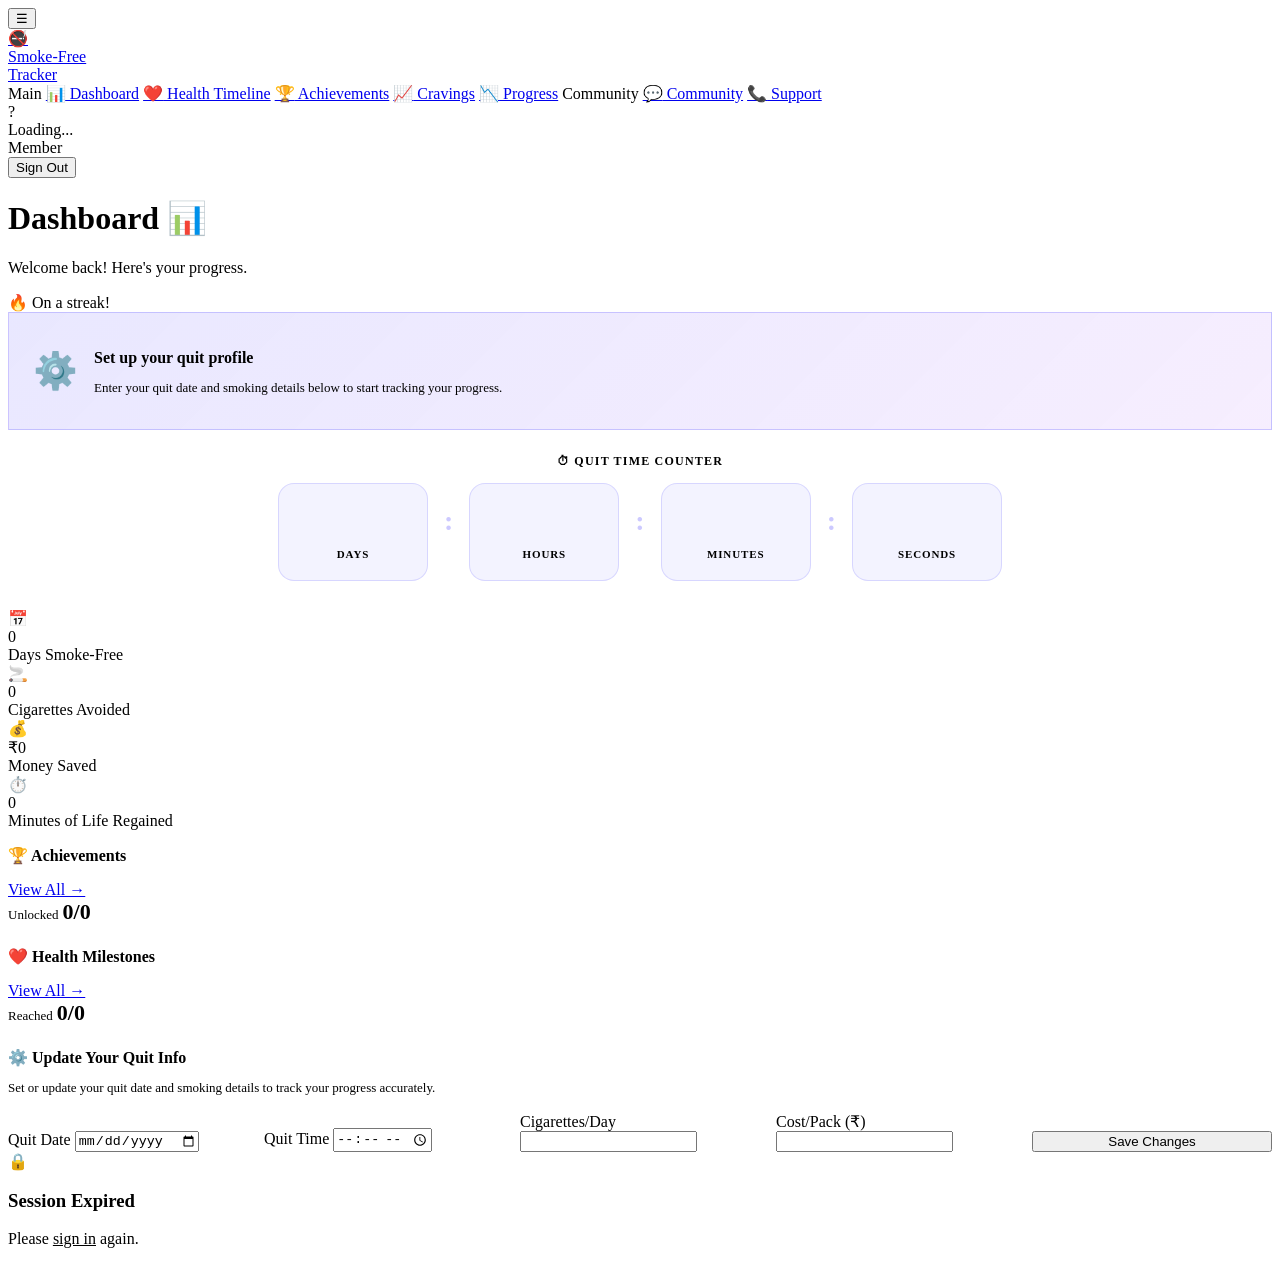
==== frontend/dashboard.html @ bf9aa64d "Initial commit - Smoke Free Tracker" ====
<!DOCTYPE html>
<html lang="en">
<head>
  <meta charset="UTF-8"/>
  <meta name="viewport" content="width=device-width, initial-scale=1.0"/>
  <meta name="description" content="Smoke-Free Tracker Dashboard — Track your smoke-free time with a live timer and progress stats."/>
  <title>Dashboard | Smoke-Free Tracker</title>
  <link rel="stylesheet" href="/css/style.css"/>
  <meta name="theme-color" content="#7C3AED"/>
  <meta name="apple-mobile-web-app-capable" content="yes"/>
  <meta name="apple-mobile-web-app-status-bar-style" content="black-translucent"/>
  <meta name="apple-mobile-web-app-title" content="SmokeFree"/>
  <link rel="manifest" href="/manifest.json"/>
  <link rel="apple-touch-icon" href="/icons/icon-192.png"/>
  <style>
    /* ── Quit Time Counter ─────────────────────────────────────────── */
    .quit-time-section {
      margin-bottom: 28px;
    }
    .quit-time-label {
      font-size: 12px;
      font-weight: 600;
      letter-spacing: 0.1em;
      text-transform: uppercase;
      color: var(--text-muted);
      text-align: center;
      margin-bottom: 14px;
    }
    .quit-time-grid {
      display: flex;
      justify-content: center;
      gap: 16px;
      flex-wrap: wrap;
    }
    .quit-time-box {
      background: rgba(108, 99, 255, 0.08);
      border: 1px solid rgba(108, 99, 255, 0.2);
      border-radius: 16px;
      padding: 20px 24px;
      text-align: center;
      min-width: 100px;
      backdrop-filter: blur(12px);
      position: relative;
      overflow: hidden;
      transition: all 0.3s ease;
    }
    .quit-time-box::before {
      content: '';
      position: absolute;
      top: 0; left: 0; right: 0;
      height: 2px;
      background: var(--gradient-primary);
    }
    .quit-time-box:hover {
      border-color: rgba(108, 99, 255, 0.4);
      transform: translateY(-2px);
      box-shadow: 0 8px 24px rgba(108, 99, 255, 0.2);
    }
    .quit-time-digits {
      font-family: 'Space Grotesk', monospace;
      font-size: 38px;
      font-weight: 800;
      background: var(--gradient-primary);
      -webkit-background-clip: text;
      -webkit-text-fill-color: transparent;
      background-clip: text;
      line-height: 1;
      letter-spacing: -1px;
      min-width: 2ch;
      display: inline-block;
    }
    .quit-time-unit {
      font-size: 11px;
      font-weight: 600;
      color: var(--text-muted);
      text-transform: uppercase;
      letter-spacing: 0.08em;
      margin-top: 6px;
    }
    .quit-time-separator {
      display: flex;
      align-items: center;
      font-size: 28px;
      font-weight: 800;
      color: rgba(108, 99, 255, 0.35);
      padding-bottom: 22px;
      align-self: center;
    }
    /* ── Profile Setup Banner (shown when no quit date) ─────────────── */
    .setup-banner {
      background: linear-gradient(135deg, rgba(108,99,255,0.15), rgba(168,85,247,0.1));
      border: 1px solid rgba(108,99,255,0.3);
      border-radius: var(--radius-lg);
      padding: 20px 24px;
      margin-bottom: 24px;
      display: flex;
      align-items: center;
      gap: 16px;
    }
    .setup-banner-icon { font-size: 36px; }
    .setup-banner-text h3 { font-size: 16px; font-weight: 700; margin-bottom: 4px; }
    .setup-banner-text p  { font-size: 13px; color: var(--text-muted); }
  </style>
</head>
<body>
<div class="app-layout">

  <!-- Mobile hamburger + overlay -->
  <button class="hamburger-btn" id="hamburger-btn" aria-label="Open navigation" onclick="toggleSidebar()">☰</button>
  <div class="sidebar-overlay" id="sidebar-overlay" onclick="closeSidebar()"></div>

  <!-- Sidebar -->
  <nav class="sidebar" id="sidebar">
    <a href="/dashboard.html" class="sidebar-logo">
      <div class="sidebar-logo-icon">🚭</div>
      <div class="sidebar-logo-text">Smoke-Free<br>Tracker</div>
    </a>

    <span class="nav-section-label">Main</span>
    <a href="/dashboard.html"    class="nav-link active"><span class="nav-icon">📊</span> Dashboard</a>
    <a href="/health.html"       class="nav-link"><span class="nav-icon">❤️</span> Health Timeline</a>
    <a href="/achievements.html" class="nav-link"><span class="nav-icon">🏆</span> Achievements</a>
    <a href="/cravings.html"     class="nav-link"><span class="nav-icon">📈</span> Cravings</a>
    <a href="/progress.html"     class="nav-link"><span class="nav-icon">📉</span> Progress</a>

    <span class="nav-section-label">Community</span>
    <a href="/community.html"    class="nav-link"><span class="nav-icon">💬</span> Community</a>
    <a href="/support.html"      class="nav-link"><span class="nav-icon">📞</span> Support</a>

    <div class="sidebar-footer">
      <div class="sidebar-user">
        <div class="sidebar-user-avatar" id="sidebar-avatar">?</div>
        <div>
          <div class="sidebar-user-name" id="sidebar-name">Loading...</div>
          <div class="sidebar-user-role">Member</div>
        </div>
      </div>
      <button class="btn btn-outline btn-sm btn-block mt-1" onclick="logout()" id="logout-btn">Sign Out</button>
    </div>
  </nav>

  <!-- Main Content -->
  <main class="main-content">
    <div class="page-header flex-between">
      <div>
        <h1 class="page-title">Dashboard 📊</h1>
        <p class="page-subtitle" id="days-message">Welcome back! Here's your progress.</p>
      </div>
      <div id="streak-badge" class="badge badge-success hidden">🔥 On a streak!</div>
    </div>

    <!-- Loading -->
    <div id="loading" class="loading"><div class="spinner"></div></div>

    <!-- Stats Grid -->
    <div id="stats-container" class="hidden">

      <!-- Profile setup banner — shown until quit date is configured -->
      <div id="setup-banner" class="setup-banner hidden">
        <div class="setup-banner-icon">⚙️</div>
        <div class="setup-banner-text">
          <h3>Set up your quit profile</h3>
          <p>Enter your quit date and smoking details below to start tracking your progress.</p>
        </div>
      </div>

      <!-- ═══ Quit Time Counter ════════════════════════════════════════════ -->
      <div class="quit-time-section" id="quit-time-section">
        <p class="quit-time-label">⏱ Quit Time Counter</p>
        <div class="quit-time-grid">
          <div class="quit-time-box">
            <div class="quit-time-digits" id="qt-days">--</div>
            <div class="quit-time-unit">Days</div>
          </div>
          <div class="quit-time-separator">:</div>
          <div class="quit-time-box">
            <div class="quit-time-digits" id="qt-hours">--</div>
            <div class="quit-time-unit">Hours</div>
          </div>
          <div class="quit-time-separator">:</div>
          <div class="quit-time-box">
            <div class="quit-time-digits" id="qt-minutes">--</div>
            <div class="quit-time-unit">Minutes</div>
          </div>
          <div class="quit-time-separator">:</div>
          <div class="quit-time-box">
            <div class="quit-time-digits" id="qt-seconds">--</div>
            <div class="quit-time-unit">Seconds</div>
          </div>
        </div>
      </div>

      <!-- Hero Stats -->
      <div class="grid-4 mb-3" id="stat-cards">
        <div class="stat-card">
          <div class="stat-icon">📅</div>
          <div class="stat-value" id="stat-days">0</div>
          <div class="stat-label">Days Smoke-Free</div>
        </div>
        <div class="stat-card green">
          <div class="stat-icon green">🚬</div>
          <div class="stat-value green" id="stat-cigs">0</div>
          <div class="stat-label">Cigarettes Avoided</div>
        </div>
        <div class="stat-card warm">
          <div class="stat-icon warm">💰</div>
          <div class="stat-value warm" id="stat-money">₹0</div>
          <div class="stat-label">Money Saved</div>
        </div>
        <div class="stat-card cool">
          <div class="stat-icon cool">⏱️</div>
          <div class="stat-value" id="stat-life">0</div>
          <div class="stat-label">Minutes of Life Regained</div>
        </div>
      </div>

      <!-- Secondary Stats -->
      <div class="grid-2 mb-3">
        <div class="card">
          <div class="flex-between mb-2">
            <h3 style="font-size:16px;font-weight:600;">🏆 Achievements</h3>
            <a href="/achievements.html" class="badge badge-purple">View All →</a>
          </div>
          <div class="flex-between">
            <span class="text-muted" style="font-size:13px;">Unlocked</span>
            <span style="font-size:22px;font-weight:800;color:var(--accent-primary);" id="ach-count">0/0</span>
          </div>
          <div class="mt-2" style="background:rgba(255,255,255,0.06);border-radius:999px;height:6px;overflow:hidden;">
            <div id="ach-bar" style="height:100%;border-radius:999px;background:var(--gradient-primary);transition:width 0.8s ease;width:0%;"></div>
          </div>
        </div>

        <div class="card">
          <div class="flex-between mb-2">
            <h3 style="font-size:16px;font-weight:600;">❤️ Health Milestones</h3>
            <a href="/health.html" class="badge badge-success">View All →</a>
          </div>
          <div class="flex-between">
            <span class="text-muted" style="font-size:13px;">Reached</span>
            <span style="font-size:22px;font-weight:800;color:var(--accent-green);" id="ms-count">0/0</span>
          </div>
          <div class="mt-2" style="background:rgba(255,255,255,0.06);border-radius:999px;height:6px;overflow:hidden;">
            <div id="ms-bar" style="height:100%;border-radius:999px;background:var(--gradient-green);transition:width 0.8s ease;width:0%;"></div>
          </div>
        </div>
      </div>

      <!-- ⚙️ Profile Setup / Update Quit Info -->
      <div class="card">
        <h3 style="font-size:16px;font-weight:600;margin-bottom:4px;">⚙️ Update Your Quit Info</h3>
        <p style="font-size:13px;color:var(--text-muted);margin-bottom:16px;">
          Set or update your quit date and smoking details to track your progress accurately.
        </p>
        <div id="update-alert"></div>
        <div style="display:grid;grid-template-columns:repeat(auto-fit,minmax(180px,1fr));gap:16px;align-items:end;">
          <div class="form-group" style="margin:0;">
            <label class="form-label" for="upd-quit-date">Quit Date</label>
            <input class="form-input" type="date" id="upd-quit-date"/>
          </div>
          <div class="form-group" style="margin:0;">
            <label class="form-label" for="upd-quit-time">Quit Time</label>
            <input class="form-input" type="time" id="upd-quit-time"/>
          </div>
          <div class="form-group" style="margin:0;">
            <label class="form-label" for="upd-cigs">Cigarettes/Day</label>
            <input class="form-input" type="number" id="upd-cigs" min="1"/>
          </div>
          <div class="form-group" style="margin:0;">
            <label class="form-label" for="upd-cost">Cost/Pack (₹)</label>
            <input class="form-input" type="number" id="upd-cost" step="0.01" min="0"/>
          </div>
          <button class="btn btn-success" onclick="updateQuitInfo()" id="save-quit-btn">Save Changes</button>
        </div>
      </div>

    </div><!-- /stats-container -->

    <!-- Not-logged-in notice -->
    <div id="error-state" class="hidden">
      <div class="empty-state">
        <div class="empty-state-icon">🔒</div>
        <h3>Session Expired</h3>
        <p>Please <a href="/index.html" style="color:var(--accent-primary);">sign in</a> again.</p>
      </div>
    </div>
  </main>
</div>

<script src="/js/dashboard.js"></script>
<script src="/js/pwa.js"></script>
</body>
</html>
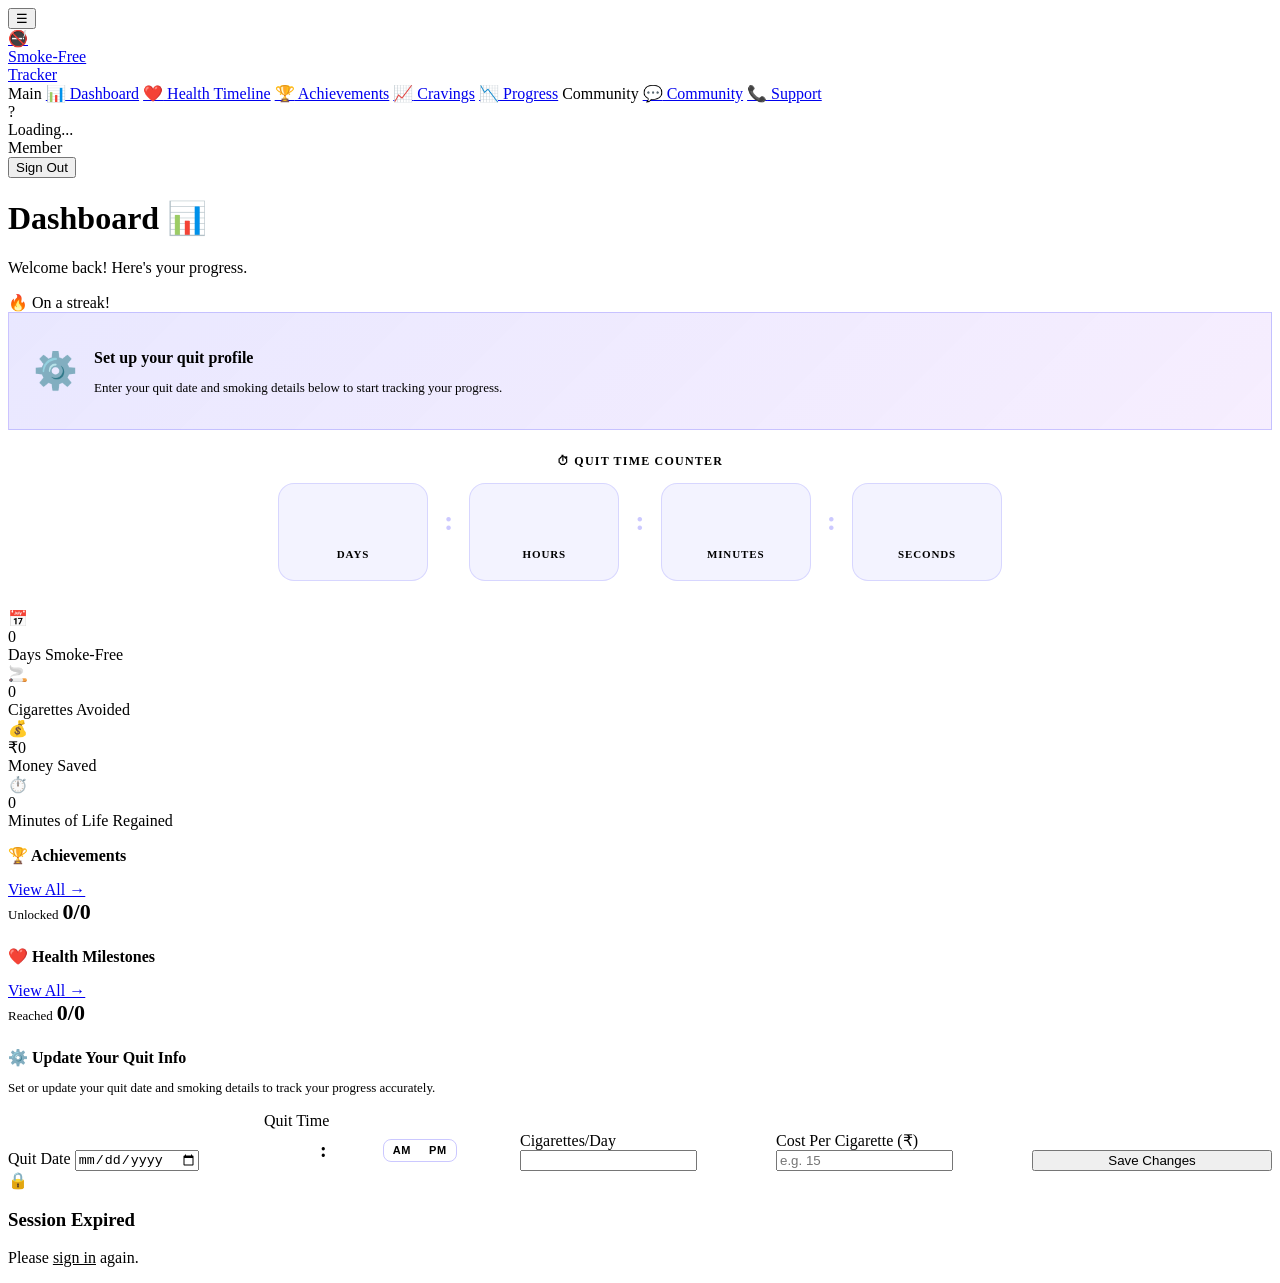
==== commit 6fe5f545: "Fix AM PM time handling and cost per cigarette calculation" ====
--- a/frontend/dashboard.html
+++ b/frontend/dashboard.html
@@ -100,6 +100,78 @@
     .setup-banner-icon { font-size: 36px; }
     .setup-banner-text h3 { font-size: 16px; font-weight: 700; margin-bottom: 4px; }
     .setup-banner-text p  { font-size: 13px; color: var(--text-muted); }
+    /* ── Custom AM/PM Time Picker ──────────────────────────────────── */
+    .time-picker {
+      display: flex;
+      align-items: center;
+      gap: 4px;
+      background: rgba(255,255,255,0.05);
+      border: 1px solid var(--glass-border);
+      border-radius: 10px;
+      padding: 9px 12px;
+      transition: border-color 0.2s;
+      cursor: default;
+    }
+    .time-picker:focus-within {
+      border-color: rgba(108,99,255,0.55);
+      box-shadow: 0 0 0 3px rgba(108,99,255,0.12);
+    }
+    .time-sel {
+      -webkit-appearance: none;
+      appearance: none;
+      background: transparent;
+      border: none;
+      color: var(--text-primary, #e2e8f0);
+      font-size: 18px;
+      font-weight: 700;
+      font-family: 'Space Grotesk', monospace;
+      outline: none;
+      cursor: pointer;
+      width: 38px;
+      text-align: center;
+      text-align-last: center;
+    }
+    .time-sel option {
+      background: #1e1b4b;
+      color: #e2e8f0;
+      font-weight: 600;
+    }
+    .time-colon {
+      font-size: 20px;
+      font-weight: 800;
+      color: var(--text-muted);
+      line-height: 1;
+      user-select: none;
+      padding: 0 2px;
+    }
+    .ampm-toggle {
+      display: flex;
+      border: 1px solid rgba(108,99,255,0.35);
+      border-radius: 8px;
+      overflow: hidden;
+      margin-left: 8px;
+      flex-shrink: 0;
+    }
+    .ampm-btn {
+      background: transparent;
+      border: none;
+      color: var(--text-muted);
+      font-size: 11px;
+      font-weight: 700;
+      letter-spacing: 0.06em;
+      padding: 5px 9px;
+      cursor: pointer;
+      transition: background 0.15s, color 0.15s;
+      line-height: 1;
+    }
+    .ampm-btn.active {
+      background: var(--accent-primary, #7c3aed);
+      color: #fff;
+    }
+    .ampm-btn:not(.active):hover {
+      background: rgba(108,99,255,0.15);
+      color: var(--text-primary, #e2e8f0);
+    }
   </style>
 </head>
 <body>
@@ -258,16 +330,26 @@
             <input class="form-input" type="date" id="upd-quit-date"/>
           </div>
           <div class="form-group" style="margin:0;">
-            <label class="form-label" for="upd-quit-time">Quit Time</label>
-            <input class="form-input" type="time" id="upd-quit-time"/>
+            <label class="form-label">Quit Time</label>
+            <!-- Custom AM/PM picker — avoids the native 12-hr spinner
+                 that lets users accidentally leave AM selected when they mean PM -->
+            <div class="time-picker" id="quit-time-picker">
+              <select class="time-sel" id="tp-hour"  aria-label="Hour"></select>
+              <span  class="time-colon">:</span>
+              <select class="time-sel" id="tp-minute" aria-label="Minute"></select>
+              <div class="ampm-toggle">
+                <button type="button" class="ampm-btn" id="ampm-am" onclick="setAmPm('AM')">AM</button>
+                <button type="button" class="ampm-btn" id="ampm-pm" onclick="setAmPm('PM')">PM</button>
+              </div>
+            </div>
           </div>
           <div class="form-group" style="margin:0;">
             <label class="form-label" for="upd-cigs">Cigarettes/Day</label>
             <input class="form-input" type="number" id="upd-cigs" min="1"/>
           </div>
           <div class="form-group" style="margin:0;">
-            <label class="form-label" for="upd-cost">Cost/Pack (₹)</label>
-            <input class="form-input" type="number" id="upd-cost" step="0.01" min="0"/>
+            <label class="form-label" for="upd-cost">Cost Per Cigarette (₹)</label>
+            <input class="form-input" type="number" id="upd-cost" step="0.01" min="0" placeholder="e.g. 15"/>
           </div>
           <button class="btn btn-success" onclick="updateQuitInfo()" id="save-quit-btn">Save Changes</button>
         </div>
